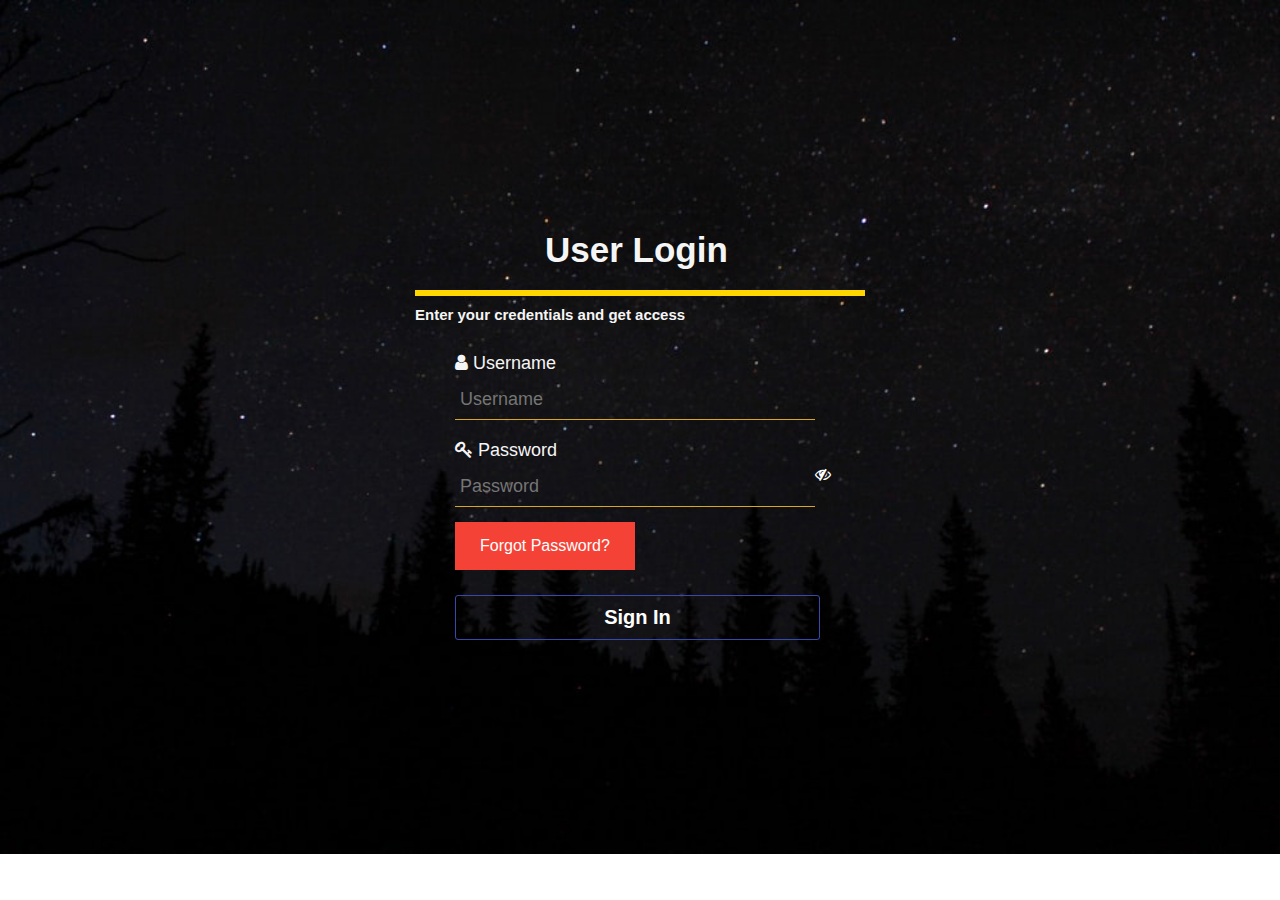
==== index.html @ a72d17cd "first commit" ====
<!DOCTYPE html>
<html lang="en">
<head>
	<meta charset="UTF-8">
	<title>Login Page</title>
	<link rel="stylesheet" href="style.css">
</head>
<body>
	<div class="container">
		<h1 class="label">User Login</h1>
		<h5>Enter your credentials and get access</h5>
		<form class="login_form" method="post" name="form" onsubmit="return validated()" action="home.html">
			<div class="font">
				<i class="fa fa-user" aria-hidden="true"></i>
				Username
			</div>
			<input autocomplete="off" placeholder="Username" type="text" name="email">
			<div id="email_error">Please fill up your Username</div>
			<br>
			<div class="font">
				<i class="fa fa-key" aria-hidden="true"></i>
				Password
			</div>
			<input type="password" placeholder="Password" name="password" id="myInput">
			<span class="eye" onclick="myFunction()">
				<i id="hide1" class="fa fa-eye" aria-hidden="true"></i>
				<i id="hide2" class="fa fa-eye-slash" aria-hidden="true"></i>
			</span>
			<div id="pass_error">Please fill up your Password</div>
			<a href="forgot_password.html">Forgot Password?</a>
			<button type="submit">Sign In</button>
		</form>
		
	</div>	
	<script src="valid.js"></script>
	<style>
		a:link, a:visited {
  				background-color: #f44336;
  				color: white;
				padding: 15px 25px;
				text-align: center;
				text-decoration: none;
				display: inline-block;
				}

		a:hover, a:active {
  				background-color: red;
				}
	</style>
</body>
</html>
---- style.css ----
@import "https://maxcdn.bootstrapcdn.com/font-awesome/4.7.0/css/font-awesome.min.css";
*{
	padding: 0;
	margin: 0;
}
body{
	background: url(bg.jfif) no-repeat;
	background-size: cover;
	align-items: center;
	justify-content: center;
	display: flex;
	font-family: sans-serif;
}
.container{
    width: 450px;
    position: absolute;
    top: 50%;
    left: 50%;
    transform: translate(-50%, -50%);
	background: none;
	border-radius: 5px;
}
.label{
	padding: 20px 130px;
	font-size: 35px;
	font-weight: bold;
	color: whitesmoke;
	border-bottom: 6px solid gold;
	margin-bottom: 10px;
}

.container h5{
	font-size: 15px;
    font-family: sans-serif;
    margin-bottom: 5px;
    padding-bottom: 6px 0;
	color: whitesmoke;
}
.login_form{
	padding: 20px 40px;
}
.login_form .font{
	font-size: 18px;
	color: whitesmoke;
	margin: 5px 0;
}
.login_form input{
	height: 40px;
	width: 350px;
	padding: 0 5px;
	font-size: 18px;
	outline: none;
	margin-bottom: 15px;
	border: none;
	outline: none;
	background: none;
	color: whitesmoke;
	border-bottom: 1px solid goldenrod;
}

.login_form button{
	margin: 25px 0 30px 0;
	height: 45px;
	width: 365px;
	font-size: 20px;
	color: white;
	outline: none;
	cursor: pointer;
	font-weight: bold;
	background: none;
	border-radius: 3px;
	border: 1px solid #3949AB;
	transition: .5s;
}
.login_form button:hover{
	background: black;
}
.login_form #email_error,
.login_form #pass_error{
	margin-top: 5px;
	width: 345px;
	font-size: 18px;
	color: #C62828;
	background: rgba(255,0,0,0.1);
	text-align: center;
	padding: 5px 8px;
	border-radius: 3px;
	border: 1px solid #EF9A9A;
	display: none;
	margin-bottom: 15px;
}

.eye{
    position: absolute;
	color: white;
}

#hide1{
    display: none;
}
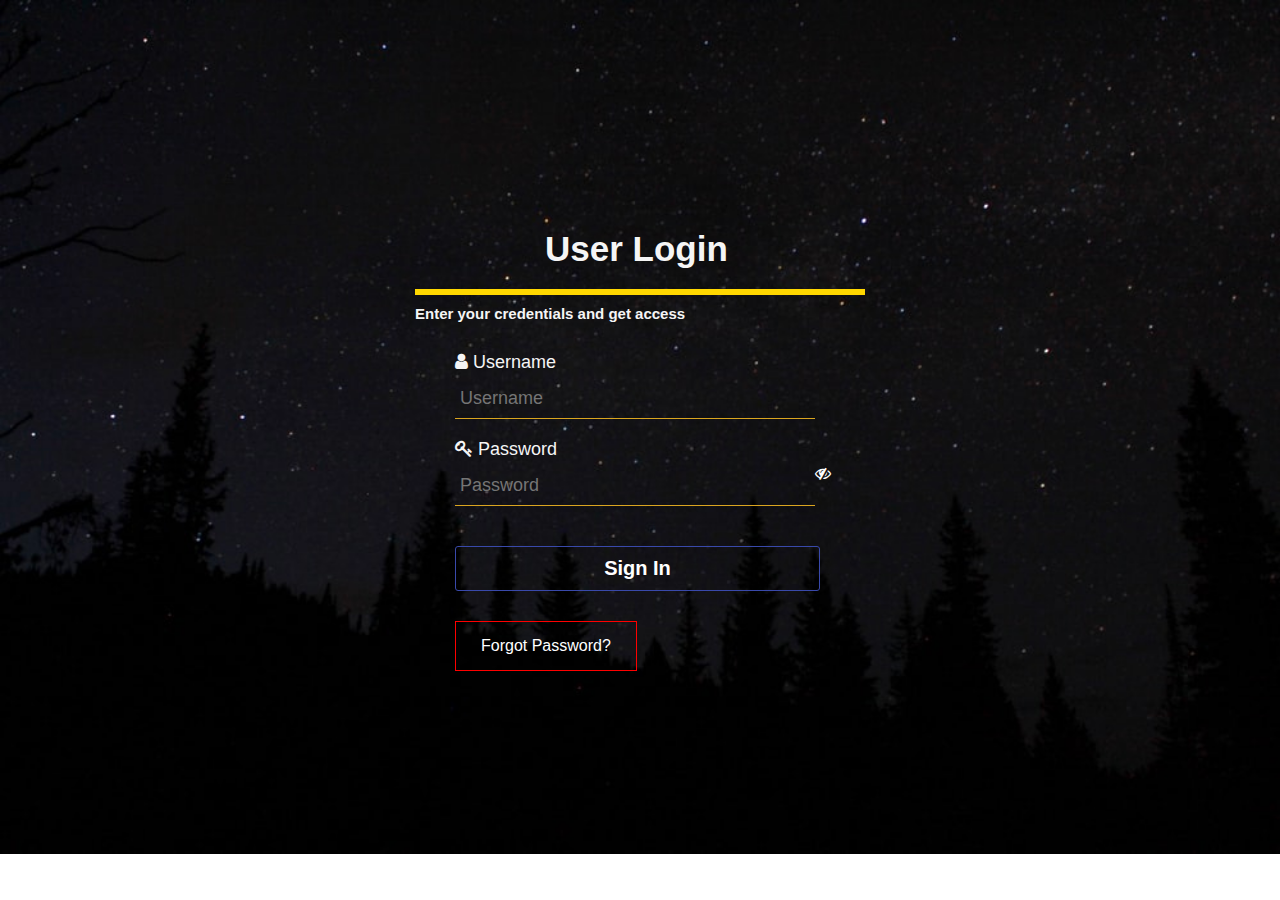
==== commit cf6421d4: "made minor changes" ====
--- a/index.html
+++ b/index.html
@@ -14,8 +14,8 @@
 				<i class="fa fa-user" aria-hidden="true"></i>
 				Username
 			</div>
-			<input autocomplete="off" placeholder="Username" type="text" name="email">
-			<div id="email_error">Please fill up your Username</div>
+			<input autocomplete="off" placeholder="Username" type="text" name="username">
+			<div id="username_error">Please fill up your Username</div>
 			<br>
 			<div class="font">
 				<i class="fa fa-key" aria-hidden="true"></i>
@@ -27,20 +27,21 @@
 				<i id="hide2" class="fa fa-eye-slash" aria-hidden="true"></i>
 			</span>
 			<div id="pass_error">Please fill up your Password</div>
+			<button type="submit">Sign In</button>
 			<a href="forgot_password.html">Forgot Password?</a>
-			<button type="submit">Sign In</button>
 		</form>
 		
 	</div>	
 	<script src="valid.js"></script>
 	<style>
 		a:link, a:visited {
-  				background-color: #f44336;
+  				background-color: none;
   				color: white;
 				padding: 15px 25px;
 				text-align: center;
 				text-decoration: none;
 				display: inline-block;
+				border: 1px solid red;
 				}
 
 		a:hover, a:active {
--- a/style.css
+++ b/style.css
@@ -75,7 +75,7 @@
 .login_form button:hover{
 	background: black;
 }
-.login_form #email_error,
+.login_form #username_error,
 .login_form #pass_error{
 	margin-top: 5px;
 	width: 345px;
